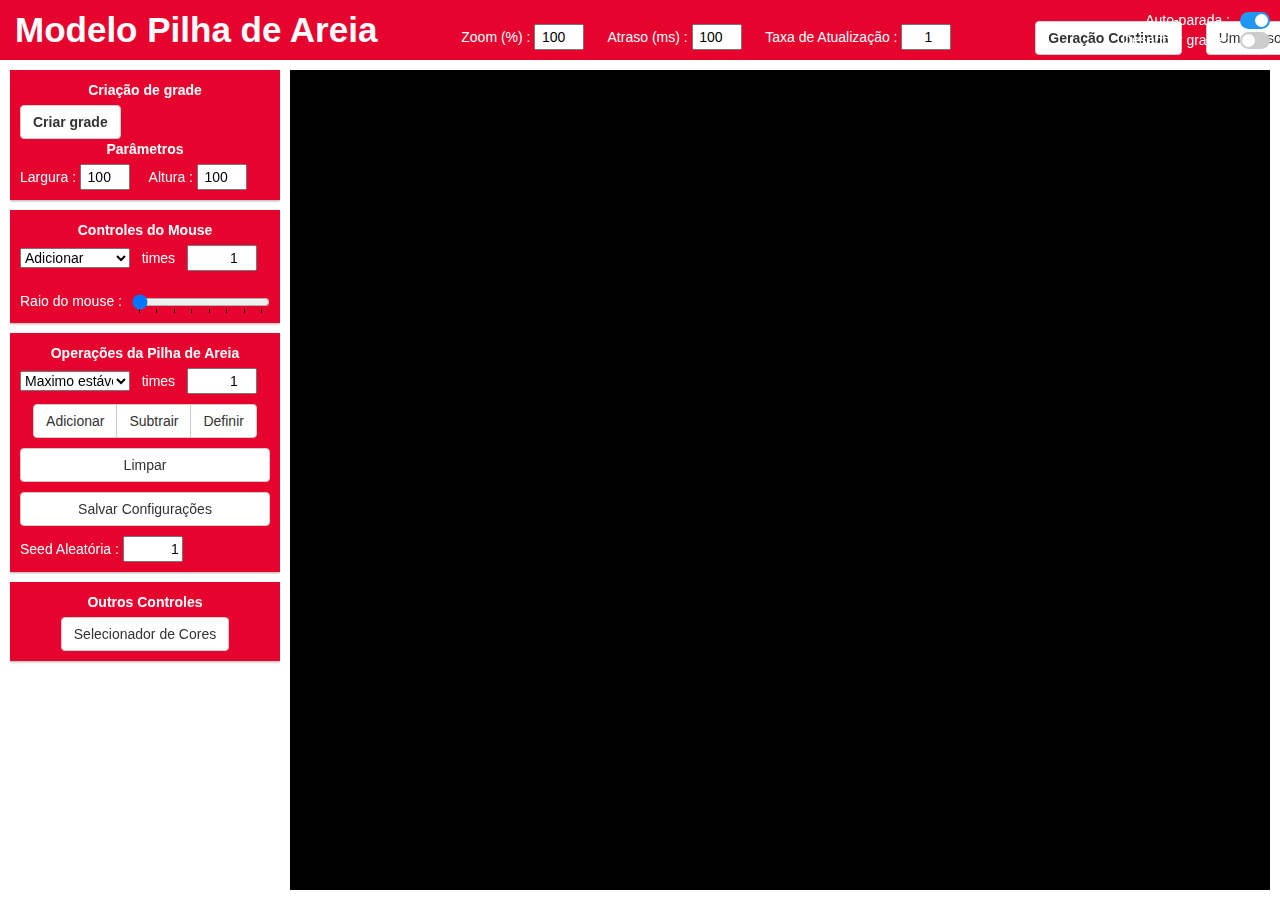
==== JS-Sandpile.html @ 48063df0 "UPDATE 005" ====
<!DOCTYPE html>
<head>
  <meta charset="UTF-8" />
  <title>Modelo Pilha de Areia</title>
  <link rel="icon" href="favicon.ico" />

  <!-- ####################################################### CSS IMPORTS -->
  <style>
    @import "./css/bootstrap.min.css";
    @import "./css/scrollbar.css";
    @import "./css/modal.css";
    @import "./css/elements.css";
  </style>
</head>
<body>
  <!-- ################################################################ UPPER BAR -->
  <header>
    <span
      style="
        margin-left: 10px;
        margin-right: 80px;
        font-size: 35px;
        font-weight: bold;
      "
      >Modelo Pilha de Areia</span
    >
    Zoom (%) :
    <input
      type="number"
      id="zoomLevel"
      style="margin-right: 20px"
      oninput="set_zoom(this)"
      value="100"
      max="9999"
      step="10"
    />
    Atraso (ms) :
    <input
      type="number"
      id="delay"
      style="margin-right: 20px"
      value="100"
      oninput="changeDelay(this);"
      min="0"
      max="10000"
    />
    Taxa de Atualização :
    <input
      type="number"
      id="IPF"
      style="margin-right: 80px"
      value="1"
      oninput="changeIPS(this);"
      min="1"
      max="999"
    />
    <button
      id="playButton"
      onclick="playPause(this)"
      class="btn btn-default"
      style="margin-right: 20px; font-weight: bold"
    >
      Geração Continua
    </button>
    <button onclick="step()" style="margin-right: 20px" class="btn btn-default">
      Um passo
    </button>
    <span id="number_of_steps"></span>
    <button
      onclick="reset_number_of_steps()"
      style="margin-right: 20px"
      class="btn btn-default"
    >
      Reiniciar Contador
    </button>

    <!-- Upper right alignment -->
    <span style="position: absolute; top: 10px; right: 50px">
      Auto-parada :
    </span>
    <label class="switch" style="position: absolute; top: 12px; right: 10px">
      <input type="checkbox" id="pauseToggle" checked="true" />
      <span class="slider round"></span>
    </label>

    <!-- Upper right alignment -->
    <span style="position: absolute; top: 30px; right: 50px">
      Desenhar grade :
    </span>
    <label class="switch" style="position: absolute; top: 32px; right: 10px">
      <input
        type="checkbox"
        id="wireFrameToggle"
        oninput="enableWireFrame(this);"
        checked="false"
      />
      <span class="slider round"></span>
    </label>
  </header>

  <!-- ################################################################ CONTROL (LEFT) BAR -->
  <nav>
    <!-- ############################################################ Main Controls -->
    <div id="main controls" class="controlGroup">
      <p class="groupTitle">Criação de grade</p>
      <button
        onclick="drawTiling()"
        style="margin-left: auto; font-weight: bold"
        class="btn btn-default"
      >
        Criar grade
      </button>
      <br />

      <!-- Tiling-specific controls -->
      <p class="groupTitle" id="paramTitle">Parâmetros</p>
      <!-- Square controls -->
      <div id="paramHide">
        <span id="p_width">
          Largura :
          <input
            type="number"
            id="cW"
            min="0"
            value="100"
            style="width: 50px"
          />
        </span>

        <span id="p_height">
          &nbsp; &nbsp; Altura :
          <input
            type="number"
            id="cH"
            min="0"
            value="100"
            style="width: 50px" />
          <br
        /></span>

        <span id="p_size" style="display: none">
          Tamanho :
          <input
            type="number"
            id="size"
            min="0"
            value="20"
            style="width: 50px" />
          <br
        /></span>

        <!-- Penrose controls -->
        <span id="p_iterations" style="display: none">
          Iterações :
          <input
            type="number"
            style="width: 50px"
            id="penroseIt"
            min="0"
            value="4" />
          <br
        /></span>
      </div>
    </div>
    <!-- Main controls  -->

    <!-- ############################################################ Mouse Controls -->
    <div id="mouse controls" class="controlGroup">
      <p class="groupTitle">Controles do Mouse</p>
      <select id="mouseOperation">
        <option value="addOne">Adicionar</option>
        <option value="rmOne">Remover</option>
        <option value="setOne">Definir</option>
        <option value="select">Selecionar</option>
      </select>
      <div id="maskMouseRepeat" style="display: inline">
        &nbsp;&nbsp;times&nbsp;&nbsp;
        <input
          type="number"
          id="mouseOperationRepeat"
          value="1"
          min="0"
          max="999999"
          style="width: 70px"
        />
      </div>
      <br /><br />
      <div style="display: flex">
        Raio do mouse :
        <input
          type="range"
          min="1"
          max="8"
          value="1"
          step="1"
          id="brushRange"
          style="width: 150px; margin-left: 10px"
          list="steplist"
        />
        <datalist id="steplist">
          <option>1</option>
          <option>2</option>
          <option>3</option>
          <option>4</option>
          <option>5</option>
          <option>6</option>
          <option>7</option>
          <option>8</option>
        </datalist>
      </div>
    </div>
    <!-- Mouse controls -->

    <!-- ############################################################ Operations / Secondary Controls -->
    <div id="secondary controls" class="controlGroup">
      <p class="groupTitle">Operações da Pilha de Areia</p>
      <select id="complexOperationValue">
        <option value="MaxS">Maximo estável</option>
        <option value="OneE">Um grão em todos os lugares</option>
        <option value="Dual">Duplo</option>
        <option value="Iden">Identificar</option>
        <option value="Inve">Inverso</option>
        <option value="Rand">Aleatório</option>
      </select>
      <div id="complexTimesMask" style="display: inline">
        &nbsp;&nbsp;times&nbsp;&nbsp;
        <input
          type="number"
          id="complexOperationRepeat"
          min="0"
          value="1"
          max="999999"
          style="width: 70px"
        />
      </div>
      <br />
      <div
        style="
          margin-left: auto;
          margin-right: auto;
          display: table;
          margin-top: 10px;
        "
        class="btn-group"
      >
        <button
          id="complexOperationAdd"
          onclick="complexOperationAdd()"
          class="btn btn-default"
        >
          Adicionar
        </button>

        <button
          id="complexOperationSub"
          onclick="complexOperationSub()"
          class="btn btn-default"
        >
          Subtrair
        </button>

        <button
          id="complexOperationSet"
          onclick="complexOperationSet()"
          class="btn btn-default"
        >
          Definir
        </button>
      </div>
      <button
        onclick="clearTiling()"
        class="btn btn-default"
        style="margin-top: 10px; display: table; width: -webkit-fill-available"
      >
        Limpar
      </button>
      <button
        id="saveConfig"
        onclick="saveConfiguration()"
        style="
          margin-top: 10px;
          display: table;
          width: -webkit-fill-available; ;
        "
        class="btn btn-default"
      >
        Salvar Configurações
      </button>

      <!-- Random Seeding -->
      <div id="seedMask" style="margin-top: 10px">
        Seed Aleatória :
        <input
          id="randSeed"
          value="1"
          oninput="changeSeed(this);"
          style="width: 60px"
        />
      </div>
    </div>
    <!-- Operations controls -->

    <!-- ############################################################ Misc Controls -->
    <div class="controlGroup">
      <p class="groupTitle">Outros Controles</p>
      <button
        id="colorButton"
        style="margin-left: auto; margin-right: auto; display: block"
        class="btn btn-default"
      >
        Selecionador de Cores
      </button>
    </div>
  </nav>

  <!-- ################################################################ Color picking window -->
  <div id="colors" class="modal">
    <div class="modal-content">
      <span class="close">&times;</span>
    </div>
  </div>
  <select id="TilingSelect" onchange="hideParams()" style="visibility: hidden">
    <optgroup label="Regular">
      <option value="sqTiling">Quadrados</option>
    </optgroup>
  </select>

  <!-- ################################################################ Canvas -->
  <div class="canvasDiv" id="canvasHolder"></div>

  <!-- ################################################################ JS Imports -->
  <script src="./js/Utils/jquery.min.js"></script>
  <script src="./js/Utils/three.min.js"></script>
  <script src="./js/Utils/OrthographicTrackballControls.js"></script>
  <script src="./js/Utils/bootstrap.min.js"></script>
  <script src="./js/Utils/earcut.js"></script>
  <script src="./js/Utils/Geometry.js"></script>
  <script src="./js/Utils/Matrix.js"></script>
  <script src="./js/Utils/Combinatorics.js"></script>
  <script src="./js/Utils/gpu-browser.min.js"></script>
  <script src="./js/Tiling.js"></script>
  <script src="./js/TilingPresets/SquareTiling.js"></script>
  <script src="./js/Features/ChangeDisplay.js"></script>
  <script src="./js/Features/Stats.js"></script>
  <script src="./js/app.js"></script>
</body>
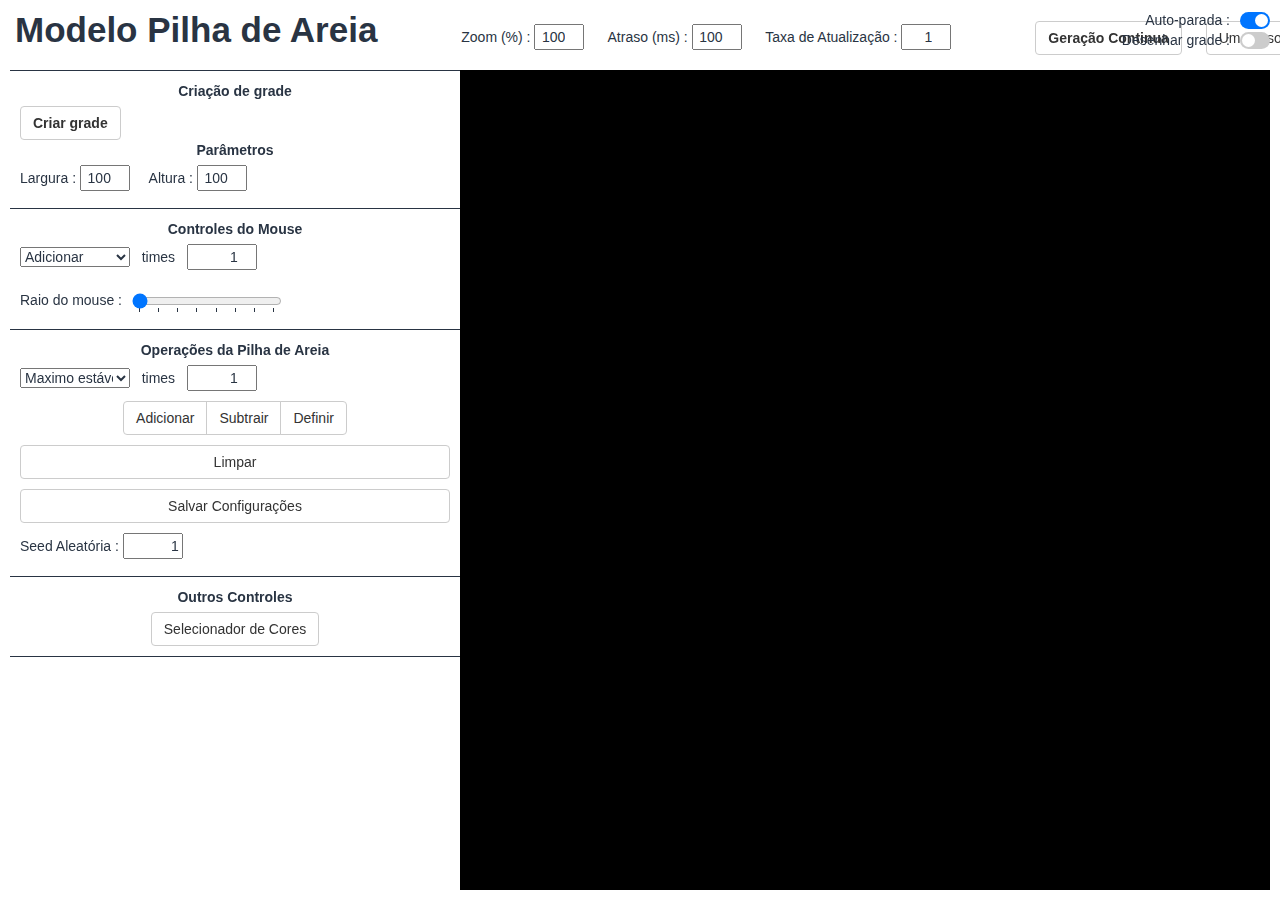
==== commit 33ecf8a4: "fix-it5" ====
--- a/JS-Sandpile.html
+++ b/JS-Sandpile.html
@@ -6,10 +6,10 @@
 
   <!-- ####################################################### CSS IMPORTS -->
   <style>
-    @import "./css/bootstrap.min.css";
-    @import "./css/scrollbar.css";
-    @import "./css/modal.css";
-    @import "./css/elements.css";
+    @import "./src/assets/css/bootstrap.min.css";
+    @import "./src/assets/css/scrollbar.css";
+    @import "./src/assets/css/modal.css";
+    @import "./src/assets/css/elements.css";
   </style>
 </head>
 <body>
@@ -329,18 +329,18 @@
   <div class="canvasDiv" id="canvasHolder"></div>
 
   <!-- ################################################################ JS Imports -->
-  <script src="./js/Utils/jquery.min.js"></script>
-  <script src="./js/Utils/three.min.js"></script>
-  <script src="./js/Utils/OrthographicTrackballControls.js"></script>
-  <script src="./js/Utils/bootstrap.min.js"></script>
-  <script src="./js/Utils/earcut.js"></script>
-  <script src="./js/Utils/Geometry.js"></script>
-  <script src="./js/Utils/Matrix.js"></script>
-  <script src="./js/Utils/Combinatorics.js"></script>
-  <script src="./js/Utils/gpu-browser.min.js"></script>
-  <script src="./js/Tiling.js"></script>
-  <script src="./js/TilingPresets/SquareTiling.js"></script>
-  <script src="./js/Features/ChangeDisplay.js"></script>
-  <script src="./js/Features/Stats.js"></script>
-  <script src="./js/app.js"></script>
+  <script src="./src/assets/js/Utils/jquery.min.js"></script>
+  <script src="./src/assets/js/Utils/three.min.js"></script>
+  <script src="./src/assets/js/Utils/OrthographicTrackballControls.js"></script>
+  <script src="./src/assets/js/Utils/bootstrap.min.js"></script>
+  <script src="./src/assets/js/Utils/earcut.js"></script>
+  <script src="./src/assets/js/Utils/Geometry.js"></script>
+  <script src="./src/assets/js/Utils/Matrix.js"></script>
+  <script src="./src/assets/js/Utils/Combinatorics.js"></script>
+  <script src="./src/assets/js/Utils/gpu-browser.min.js"></script>
+  <script src="./src/assets/js/Tiling.js"></script>
+  <script src="./src/assets/js/TilingPresets/SquareTiling.js"></script>
+  <script src="./src/assets/js/Features/ChangeDisplay.js"></script>
+  <script src="./src/assets/js/Features/Stats.js"></script>
+  <script src="./src/assets/js/app.js"></script>
 </body>
